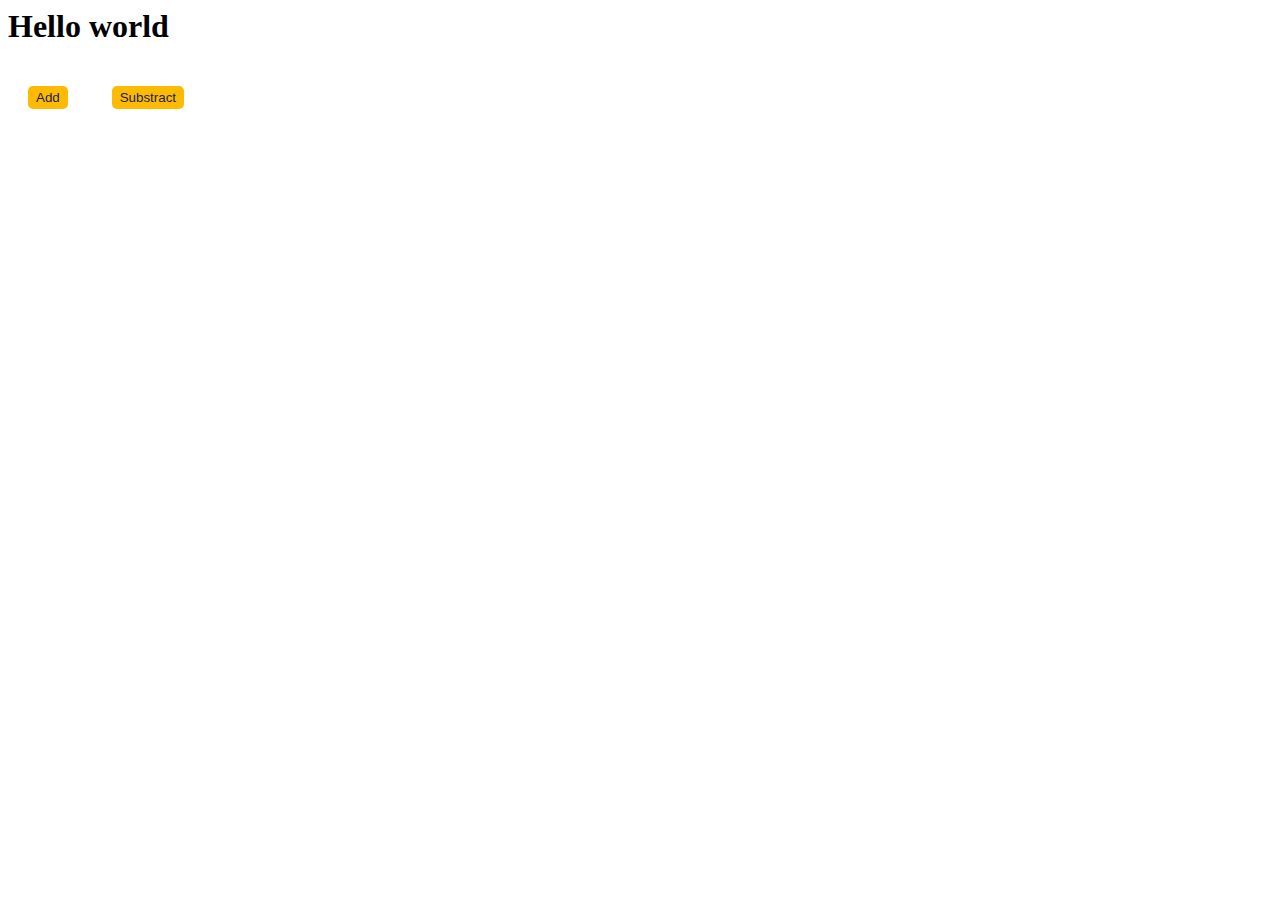
==== Aufgabe 1/index.html @ 857241e4 "aufgabe1" ====
<html lang="de">
    <head>
        <meta charset="UTF-8">
        <meta name="viewport" content="width=device-width, initial-scale=1.0">
        <title>Document</title>
        <link rel="stylesheet" type="text/css" href="./styles.css">
        <script src="main.js"></script>
    </head>
    <body>
            <h1>
                Hello world
            </h1>
            <button id="add"> 
                Add
                
            </button>
            <button id="substract">
                Substract
            </button>
            <h2 id="counter"></h2>
    </body>
</html>
---- Aufgabe 1/styles.css ----
button 
{
    background-color: #fcba03;
    color: #20224d;
    border-radius: 5px;
    padding: 4px 8px;
    border: 0;
    transition:all .3s ease-in-out;
    cursor: pointer;
    margin: 20px;
}

button:hover
{
    background-color: #bd8b00;
}
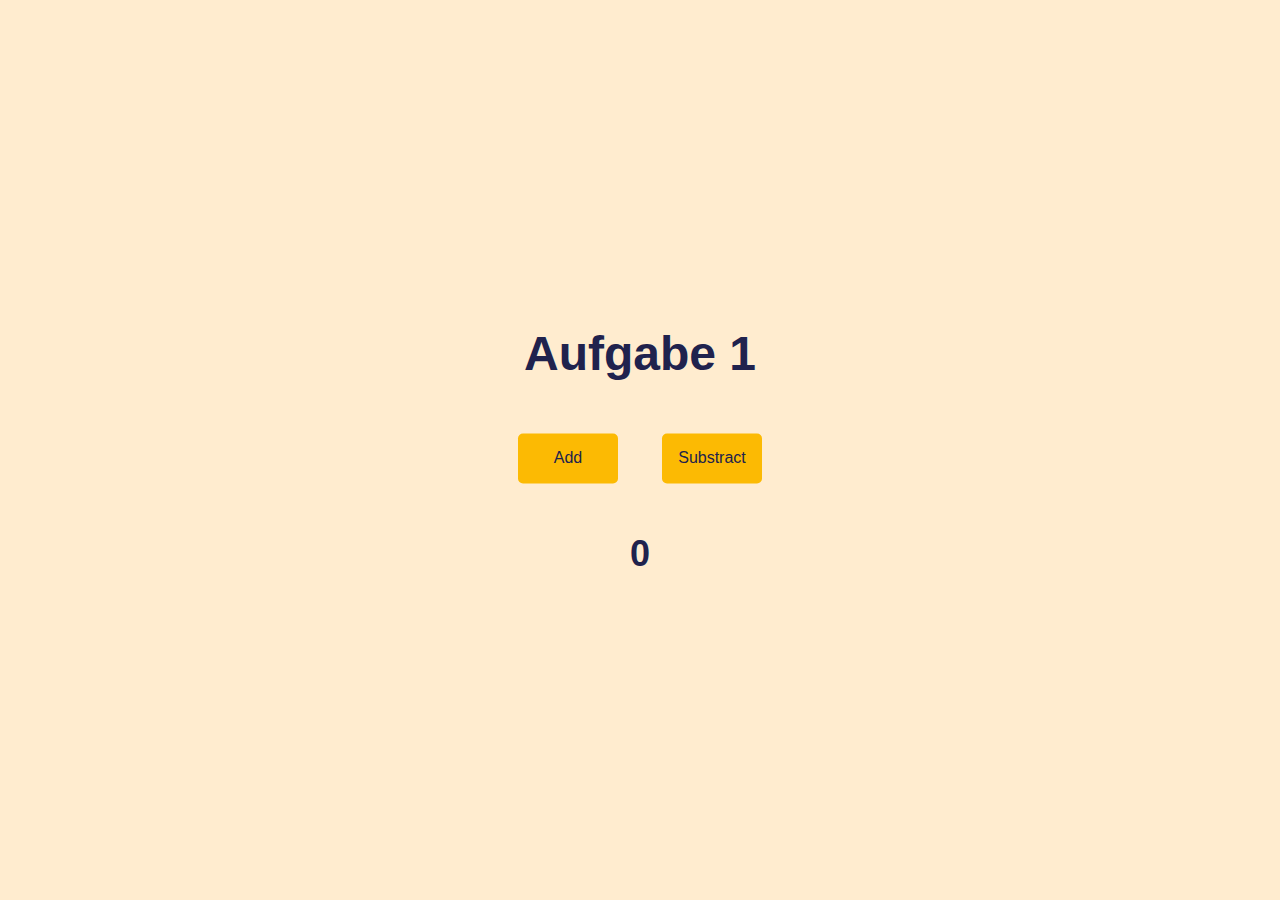
==== commit 7174cae0: "enhancements" ====
--- a/Aufgabe 1/index.html
+++ b/Aufgabe 1/index.html
@@ -7,16 +7,19 @@
         <script src="main.js"></script>
     </head>
     <body>
+        <div class="center">
             <h1>
-                Hello world
+                Aufgabe 1
             </h1>
             <button id="add"> 
                 Add
-                
             </button>
             <button id="substract">
                 Substract
             </button>
-            <h2 id="counter"></h2>
+            <h2 id="counter">
+                0
+            </h2>
+        </div>
     </body>
 </html>--- a/Aufgabe 1/styles.css
+++ b/Aufgabe 1/styles.css
@@ -1,5 +1,12 @@
+body
+{
+    background-color: #ffeccf;
+}
+
 button 
 {
+    font-family: 'Gill Sans', 'Gill Sans MT', Calibri, 'Trebuchet MS', sans-serif;
+    font-size: 16;
     background-color: #fcba03;
     color: #20224d;
     border-radius: 5px;
@@ -8,7 +15,34 @@
     transition:all .3s ease-in-out;
     cursor: pointer;
     margin: 20px;
+    width: 100;
+    height: 50;
 }
+
+h1
+{
+    color: #20224d;
+    font-size: 48;
+    font-family: 'Gill Sans', 'Gill Sans MT', Calibri, 'Trebuchet MS', sans-serif;
+    text-align: center;
+}
+
+h2
+{
+    color: #20224d;
+    font-size: 36;
+    font-family: 'Gill Sans', 'Gill Sans MT', Calibri, 'Trebuchet MS', sans-serif;
+    text-align: center;
+}
+
+.center {
+    margin: 0;
+    position: absolute;
+    top: 50%;
+    left: 50%;
+    -ms-transform: translate(-50%, -50%);
+    transform: translate(-50%, -50%);
+  }
 
 button:hover
 {
